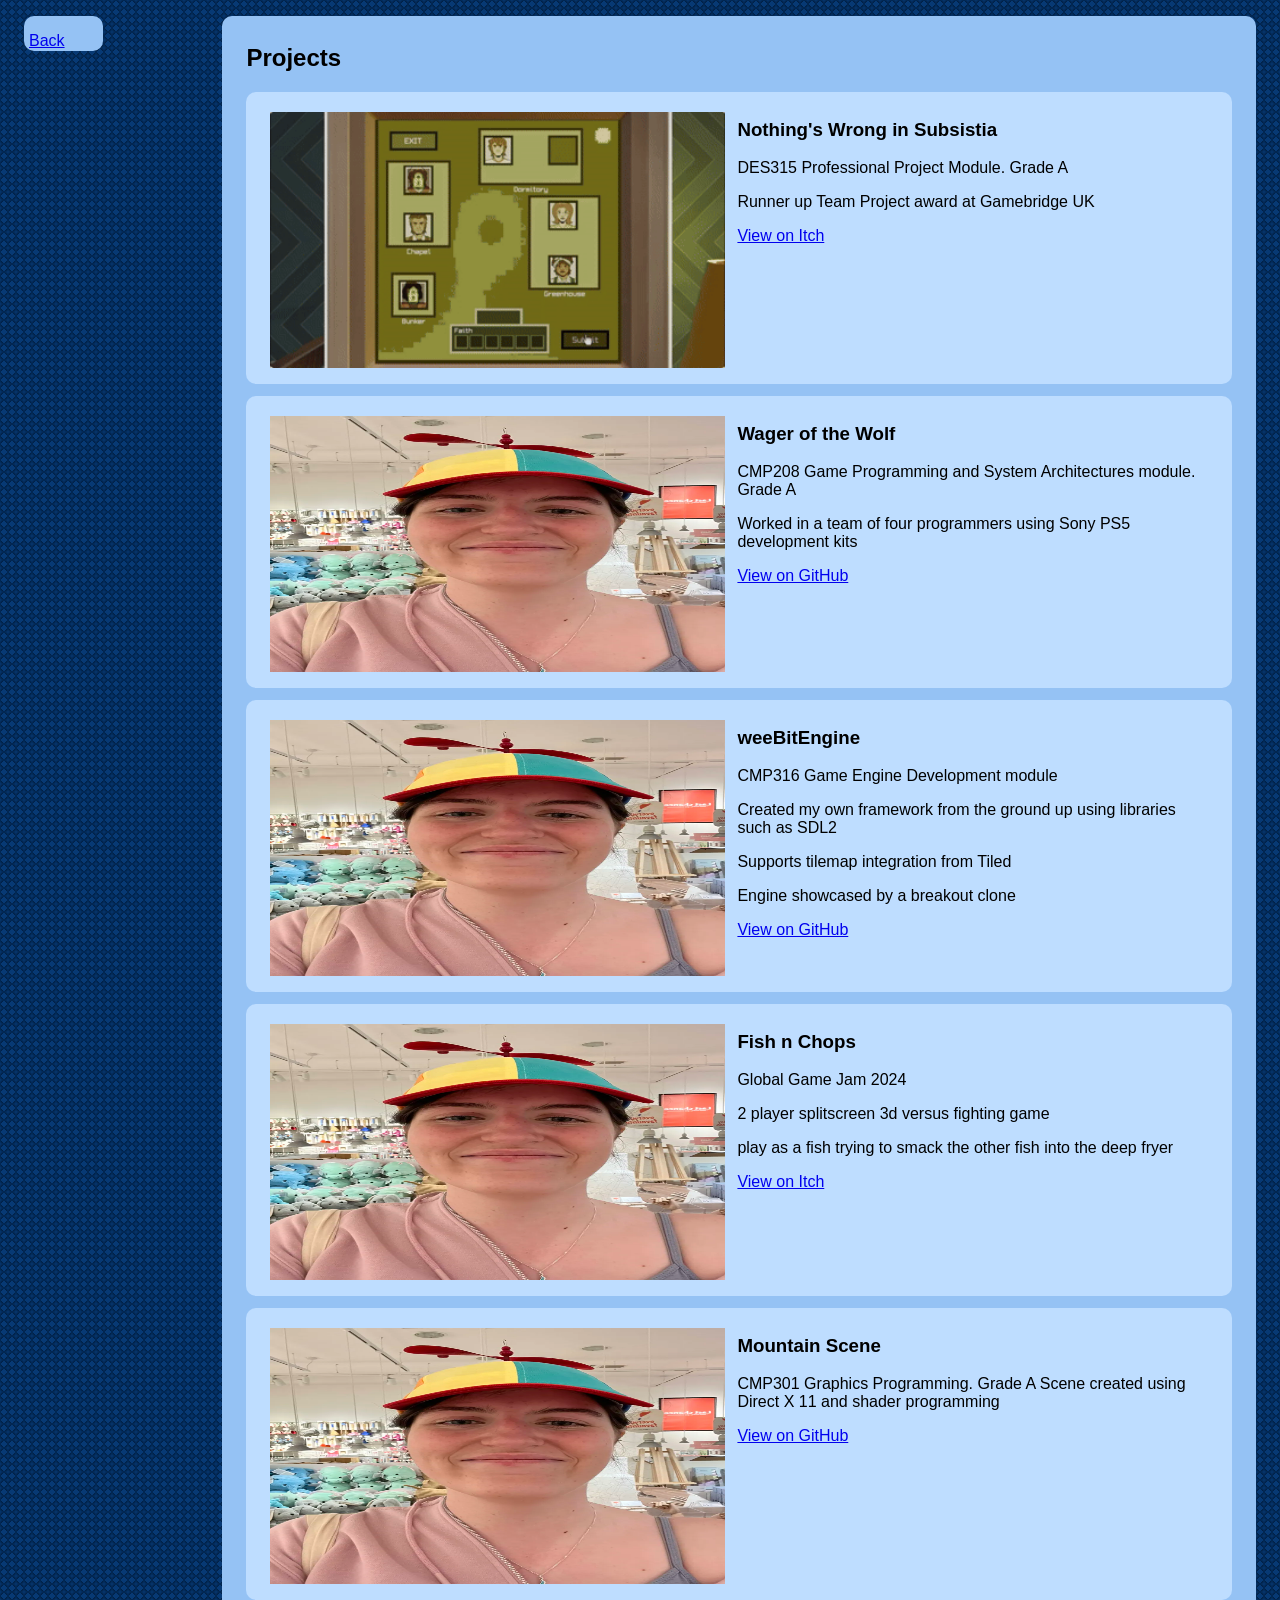
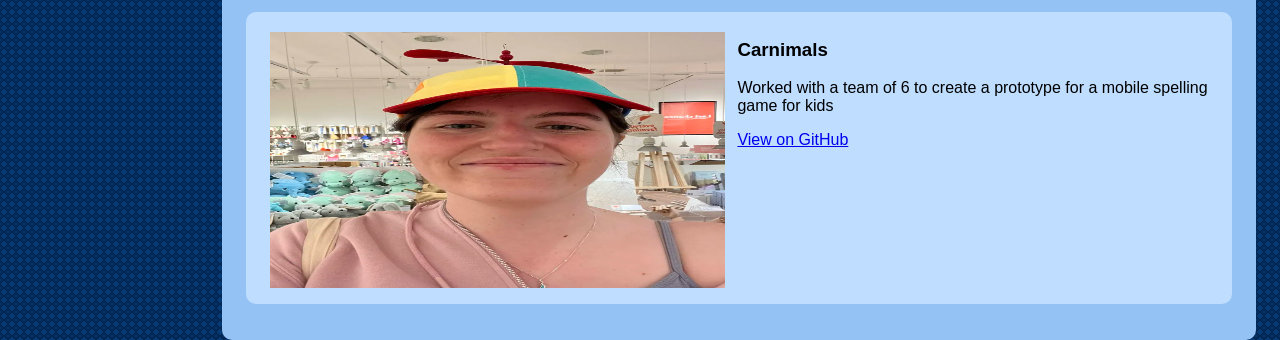
==== projects.html @ f6efc590 "Projects page" ====
<!DOCTYPE html>
<html>

<head>
<title> All Projects </title>
<link type = "text/css" rel="stylesheet"
href="projects.css"/>
</head>
<body>

<aside>
	<p> <a href="index.html">Back</a></p>
</aside>
	
<article>
    <h2>Projects</h2>
    <div class="projects">
	<section>
        <div class="card">
			<img class="medium" src="nwisGif.gif" alt="gif of gameplay" width="512" height="256">
            <h3>Nothing's Wrong in Subsistia</h3>
			
            <p>DES315 Professional Project Module. Grade A </p>
			<p> Runner up Team Project award at Gamebridge UK
			</p>
            <a href="https://daftnewt.itch.io/nothings-wrong-in-subsistia">View on Itch</a>
        </div>
	</section>
	<section>
        <div class="card">
			<img class="medium" src="SunshineLollipops.jpg" alt="Alleyway" width="512" height="256">
            <h3>Wager of the Wolf</h3>
			
            <p>CMP208 Game Programming and System Architectures module. Grade A </p>
			<p>Worked in a team of four programmers using Sony PS5 development kits
			</p>
            <a href="https://github.com/Abertay-University-SDI/cmp208-coursework-04_alphaz">View on GitHub</a>
        </div>
	</section>
	<section>
		<div class="card">
			<img class="medium" src="SunshineLollipops.jpg" alt="Alleyway" width="512" height="256">
            <h3>weeBitEngine</h3>
            <p>CMP316 Game Engine Development module </p>
			<p>Created my own framework from the ground up using libraries such as SDL2</p>
			<p>Supports tilemap integration from Tiled</p>
			<p>Engine showcased by a breakout clone</p>
			</p>
            <a href="https://github.com/weeBitFroggy/weeBitEngine">View on GitHub</a>
        </div>
	</section>
	<section>
		<div class="card">
			<img class="medium" src="SunshineLollipops.jpg" alt="Alleyway" width="512" height="256">
            <h3>Fish n Chops</h3>
            <p>Global Game Jam 2024</p>
			<p>2 player splitscreen 3d versus fighting game</p>
			<p>play as a fish trying to smack the other fish into the deep fryer</p>
			</p>
            <a href="https://agentkjh.itch.io/fish-and-chops">View on Itch</a>
        </div>
	</section>
	<section>
		<div class="card">
			<img class="medium" src="SunshineLollipops.jpg" alt="Alleyway" width="512" height="256">
            <h3>Mountain Scene</h3>
            <p>CMP301 Graphics Programming. Grade A
			Scene created using Direct X 11 and shader programming
			</p>
            <a href="https://github.com/Abertay-University-SDI/cmp301-cw-weeBitFroggy">View on GitHub</a>
        </div>
	</section>
	<section>
		<div class="card">
			<img class="medium" src="SunshineLollipops.jpg" alt="Alleyway" width="512" height="256">
            <h3>Carnimals</h3>
            <p>Worked with a team of 6 to create a prototype for a mobile spelling game for kids
			</p>
            <a href="https://github.com/alleyw4y/TWIGs">View on GitHub</a>
        </div>
	</section>
    </div>
</article>


</html>
---- projects.css ----
/*css*/


body {
	font-family: sans-serif;
	margin-left: auto;
	margin-right: auto;
	max-width: 1532px;
	min-width:256px;
	padding-top:8px;
	padding-bottom: 24px;
	padding-left: 24px;
	padding-right: 24px;
}



html{
	box-sizing: border-box;
	background: radial-gradient(circle, #073974,#073974 50%, #002046 50%,#073974);
	background-size: 8px 8px;
}

aside{
	max-width: 50px;
	max-height: 20px;
	background-color: #95C2F4;
	border: 2px #001833;
	border-radius: 10px;
	color: white;
	font-family: sans-serif;
	margin-left: auto;
	margin-right: auto;
	padding-bottom: 15px;
	padding-left: 5px;
}

article{
	background-color: #95C2F4;
	border: 2px #001833;
	border-radius: 10px;
	
	font-family: sans-serif;
	margin-left: auto;
	margin-right: auto;
	max-width: 1532px;
	min-width:256px;
	padding-top:8px;
	padding-bottom: 24px;
	padding-left: 24px;
	padding-right: 24px;
}

.card {
		min-height: 260px;
		background-color: #BEDDFF;
		border: 10px #001833;
		border-radius: 10px;
		padding-top:8px;
		padding-bottom: 24px;
		padding-left: 24px;
		padding-right: 24px;
		margin-bottom: 8px;
		
		
	}
	
section {
		margin-bottom: 12px;
}
	
	img.medium {
		float:left;
		height: 256px;
		width: 455px;
		margin-top: 12px;
		margin-bottom: 24px;
		margin-right: 12px;
	}
	

@media all and (min-width: 500px)
{
	article {
		float: right;
		width: 80%;
	}
	aside {
		float:left;
		padding-right: 24px;
		width: 18%;
	}
	footer{
		clear:both;
	}
	
	
}
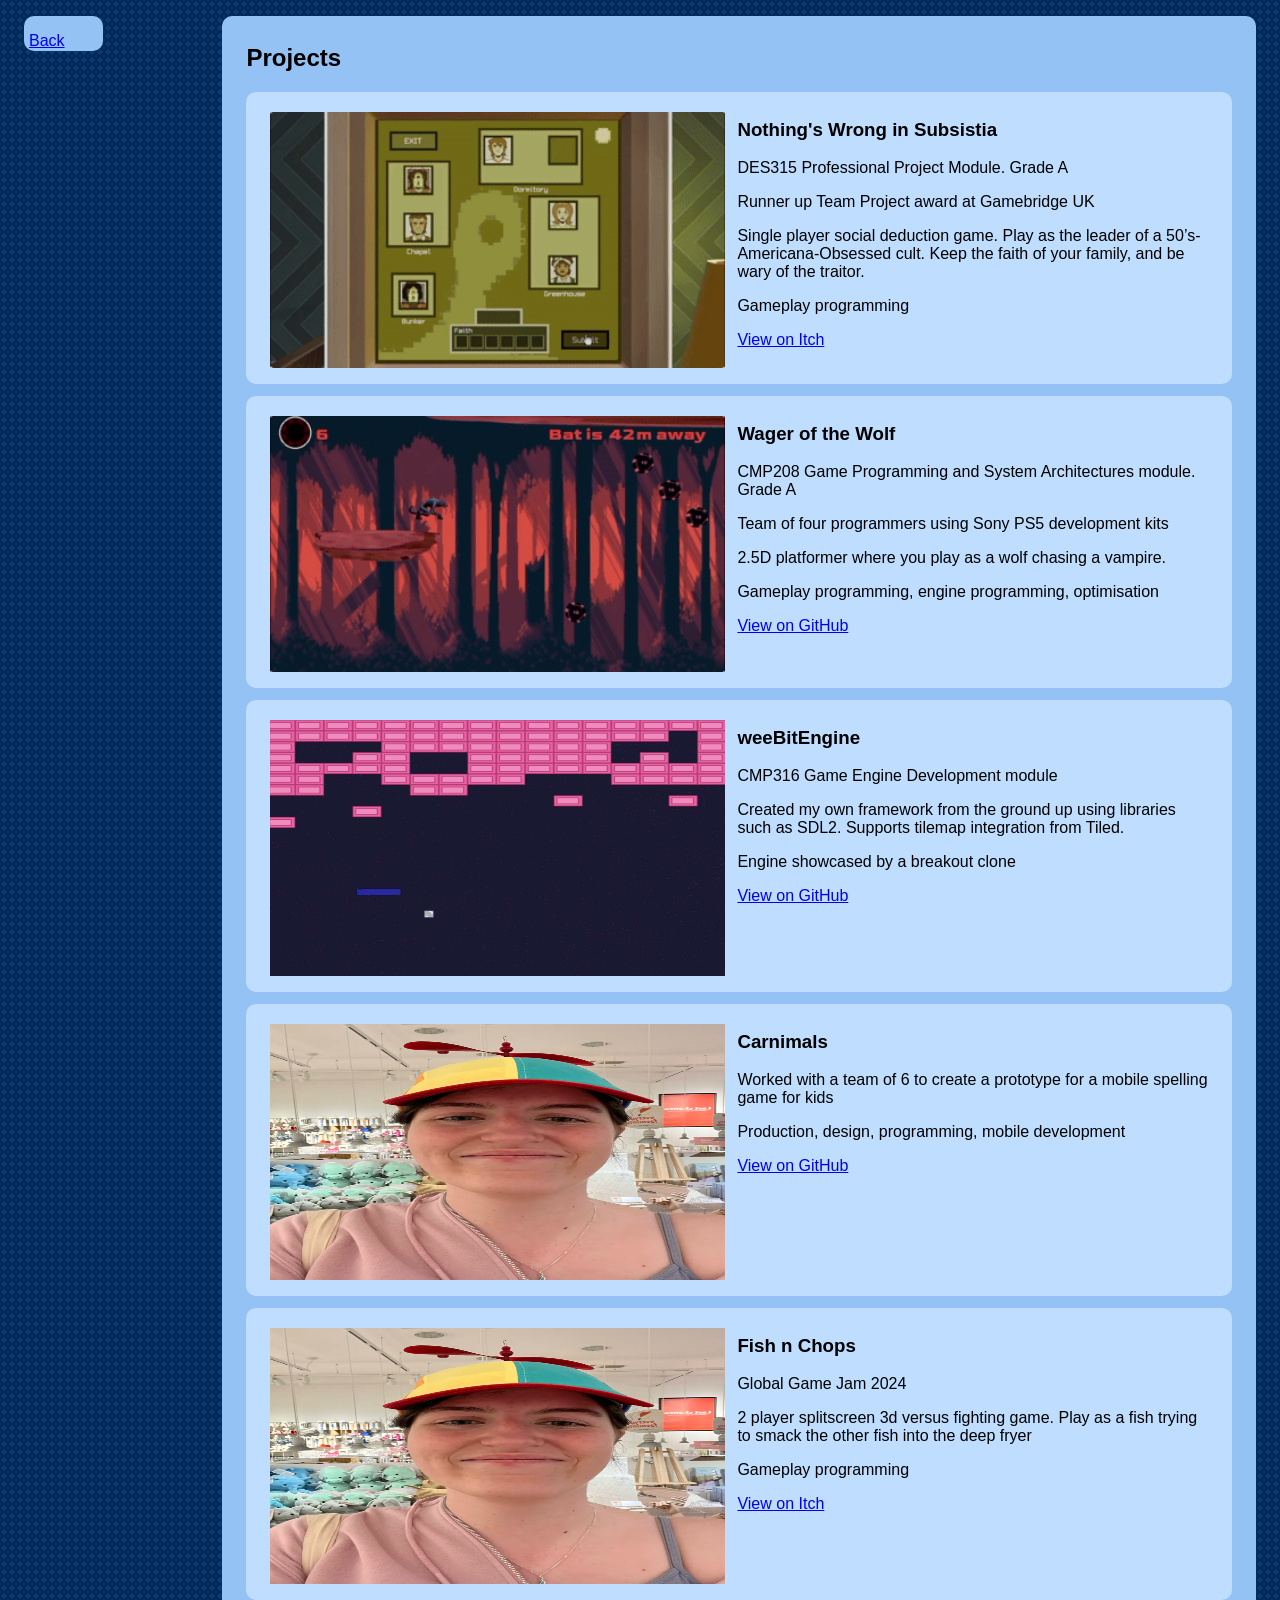
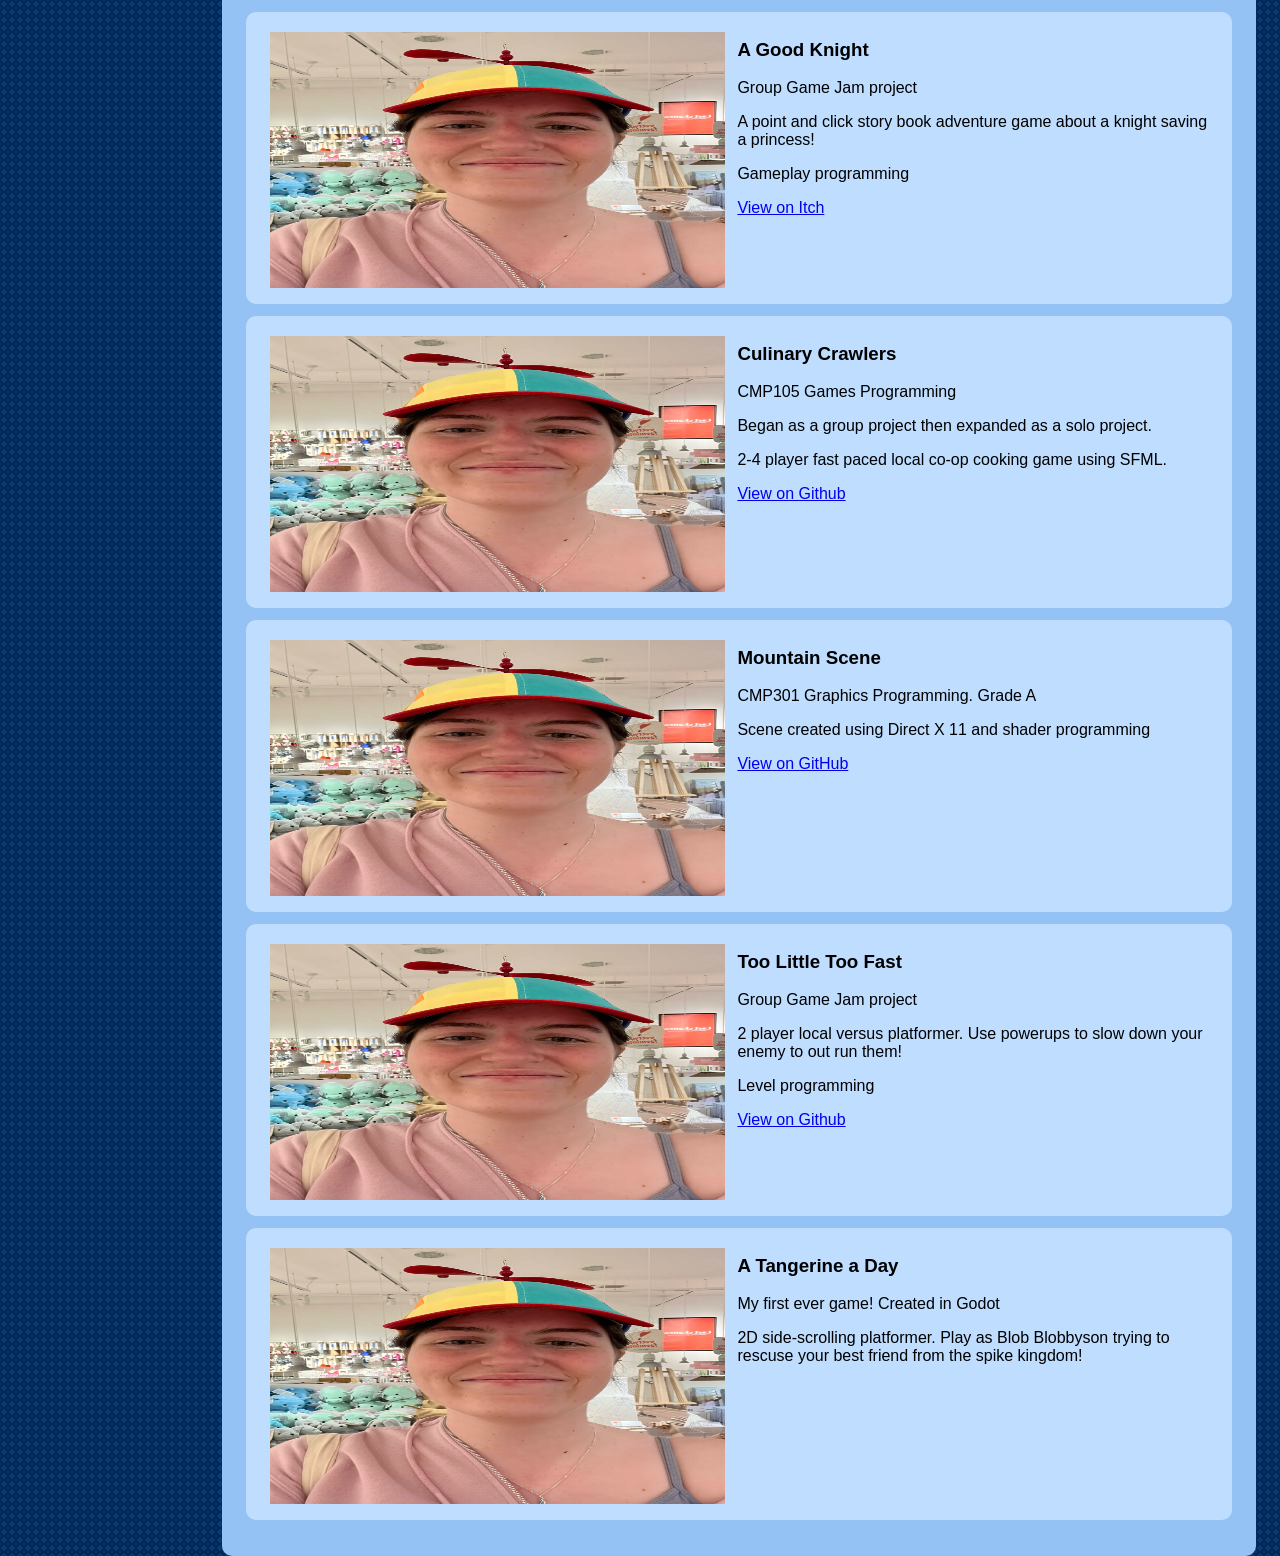
==== commit 0621aece: "Adding gifs" ====
--- a/projects.html
+++ b/projects.html
@@ -17,33 +17,42 @@
     <div class="projects">
 	<section>
         <div class="card">
-			<img class="medium" src="nwisGif.gif" alt="gif of gameplay" width="512" height="256">
+			<img class="medium" src="nwisGif.gif" alt="Gif of NWIS gameplay">
             <h3>Nothing's Wrong in Subsistia</h3>
 			
             <p>DES315 Professional Project Module. Grade A </p>
 			<p> Runner up Team Project award at Gamebridge UK
 			</p>
+			<p> Single player social deduction game. 
+			Play as the leader of a 50’s-Americana-Obsessed cult. 
+			Keep the faith of your family, and be wary of the traitor.
+			</p>
+			<p>
+			Gameplay programming </p>
             <a href="https://daftnewt.itch.io/nothings-wrong-in-subsistia">View on Itch</a>
         </div>
 	</section>
 	<section>
         <div class="card">
-			<img class="medium" src="SunshineLollipops.jpg" alt="Alleyway" width="512" height="256">
+			<img class="medium" src="wotwgif2.gif" alt="Gif of WOTW gameplay">
             <h3>Wager of the Wolf</h3>
 			
             <p>CMP208 Game Programming and System Architectures module. Grade A </p>
-			<p>Worked in a team of four programmers using Sony PS5 development kits
+			<p>Team of four programmers using Sony PS5 development kits
+			</p>
+			<p> 2.5D platformer where you play as a wolf chasing a vampire. </p>
+			<p>Gameplay programming, engine programming, optimisation
 			</p>
             <a href="https://github.com/Abertay-University-SDI/cmp208-coursework-04_alphaz">View on GitHub</a>
         </div>
 	</section>
 	<section>
 		<div class="card">
-			<img class="medium" src="SunshineLollipops.jpg" alt="Alleyway" width="512" height="256">
+			<img class="medium" src="wbegif.gif" alt="Gif of game engine demo">
             <h3>weeBitEngine</h3>
             <p>CMP316 Game Engine Development module </p>
-			<p>Created my own framework from the ground up using libraries such as SDL2</p>
-			<p>Supports tilemap integration from Tiled</p>
+			<p>Created my own framework from the ground up using libraries such as SDL2. 
+			Supports tilemap integration from Tiled.</p>
 			<p>Engine showcased by a breakout clone</p>
 			</p>
             <a href="https://github.com/weeBitFroggy/weeBitEngine">View on GitHub</a>
@@ -51,32 +60,81 @@
 	</section>
 	<section>
 		<div class="card">
-			<img class="medium" src="SunshineLollipops.jpg" alt="Alleyway" width="512" height="256">
-            <h3>Fish n Chops</h3>
-            <p>Global Game Jam 2024</p>
-			<p>2 player splitscreen 3d versus fighting game</p>
-			<p>play as a fish trying to smack the other fish into the deep fryer</p>
+			<img class="medium" src="SunshineLollipops.jpg" alt="Alleyway">
+            <h3>Carnimals</h3>
+            <p>Worked with a team of 6 to create a prototype for a mobile spelling game for kids
 			</p>
-            <a href="https://agentkjh.itch.io/fish-and-chops">View on Itch</a>
+			<p> Production, design, programming, mobile development </p>
+            <a href="https://github.com/alleyw4y/TWIGs">View on GitHub</a>
         </div>
 	</section>
 	<section>
 		<div class="card">
-			<img class="medium" src="SunshineLollipops.jpg" alt="Alleyway" width="512" height="256">
+			<img class="medium" src="SunshineLollipops.jpg" alt="Alleyway" >
+            <h3>Fish n Chops</h3>
+            <p>Global Game Jam 2024</p>
+			<p>2 player splitscreen 3d versus fighting game. 
+			Play as a fish trying to smack the other fish into the deep fryer</p>
+			</p>
+			<p> Gameplay programming </p>
+            <a href="https://agentkjh.itch.io/fish-and-chops">View on Itch</a>
+        </div>
+	</section>
+	
+	<section>
+		<div class="card">
+			<img class="medium" src="SunshineLollipops.jpg" alt="Alleyway" >
+            <h3>A Good Knight</h3>
+            <p>Group Game Jam project </p>
+			<p>A point and click story book adventure game about a knight saving a princess! </p>
+			<p> Gameplay programming</p>
+			
+            <a href="https://eduardo-martin-jarden.itch.io/a-goodknight">View on Itch</a>
+        </div>
+	</section>
+	
+	
+	
+	<section>
+		<div class="card">
+			<img class="medium" src="SunshineLollipops.jpg" alt="Alleyway" >
+            <h3>Culinary Crawlers</h3>
+            <p>CMP105 Games Programming</p>
+			<p>Began as a group project then expanded as a solo project. </p>
+			2-4 player fast paced local co-op cooking game using SFML.</p>
+			</p>
+            <a href="#">View on Github</a>
+        </div>
+	</section>
+	<section>
+		<div class="card">
+			<img class="medium" src="SunshineLollipops.jpg" alt="Alleyway" >
             <h3>Mountain Scene</h3>
-            <p>CMP301 Graphics Programming. Grade A
-			Scene created using Direct X 11 and shader programming
+            <p>CMP301 Graphics Programming. Grade A </p>
+			<p>Scene created using Direct X 11 and shader programming
 			</p>
             <a href="https://github.com/Abertay-University-SDI/cmp301-cw-weeBitFroggy">View on GitHub</a>
         </div>
 	</section>
+	
 	<section>
 		<div class="card">
-			<img class="medium" src="SunshineLollipops.jpg" alt="Alleyway" width="512" height="256">
-            <h3>Carnimals</h3>
-            <p>Worked with a team of 6 to create a prototype for a mobile spelling game for kids
-			</p>
-            <a href="https://github.com/alleyw4y/TWIGs">View on GitHub</a>
+			<img class="medium" src="SunshineLollipops.jpg" alt="Alleyway" >
+            <h3>Too Little Too Fast</h3>
+            <p>Group Game Jam project </p>
+			<p> 2 player local versus platformer. Use powerups to slow down your enemy to out run them!</p>
+			<p>Level programming</p>
+            <a href="#">View on Github</a>
+        </div>
+	</section>
+	<section>
+		<div class="card">
+			<img class="medium" src="SunshineLollipops.jpg" alt="Alleyway" >
+            <h3>A Tangerine a Day</h3>
+            <p>My first ever game! Created in Godot</p>
+			<p>2D side-scrolling platformer. 
+			Play as Blob Blobbyson trying to rescuse your best friend from the spike kingdom!</p>
+            
         </div>
 	</section>
     </div>
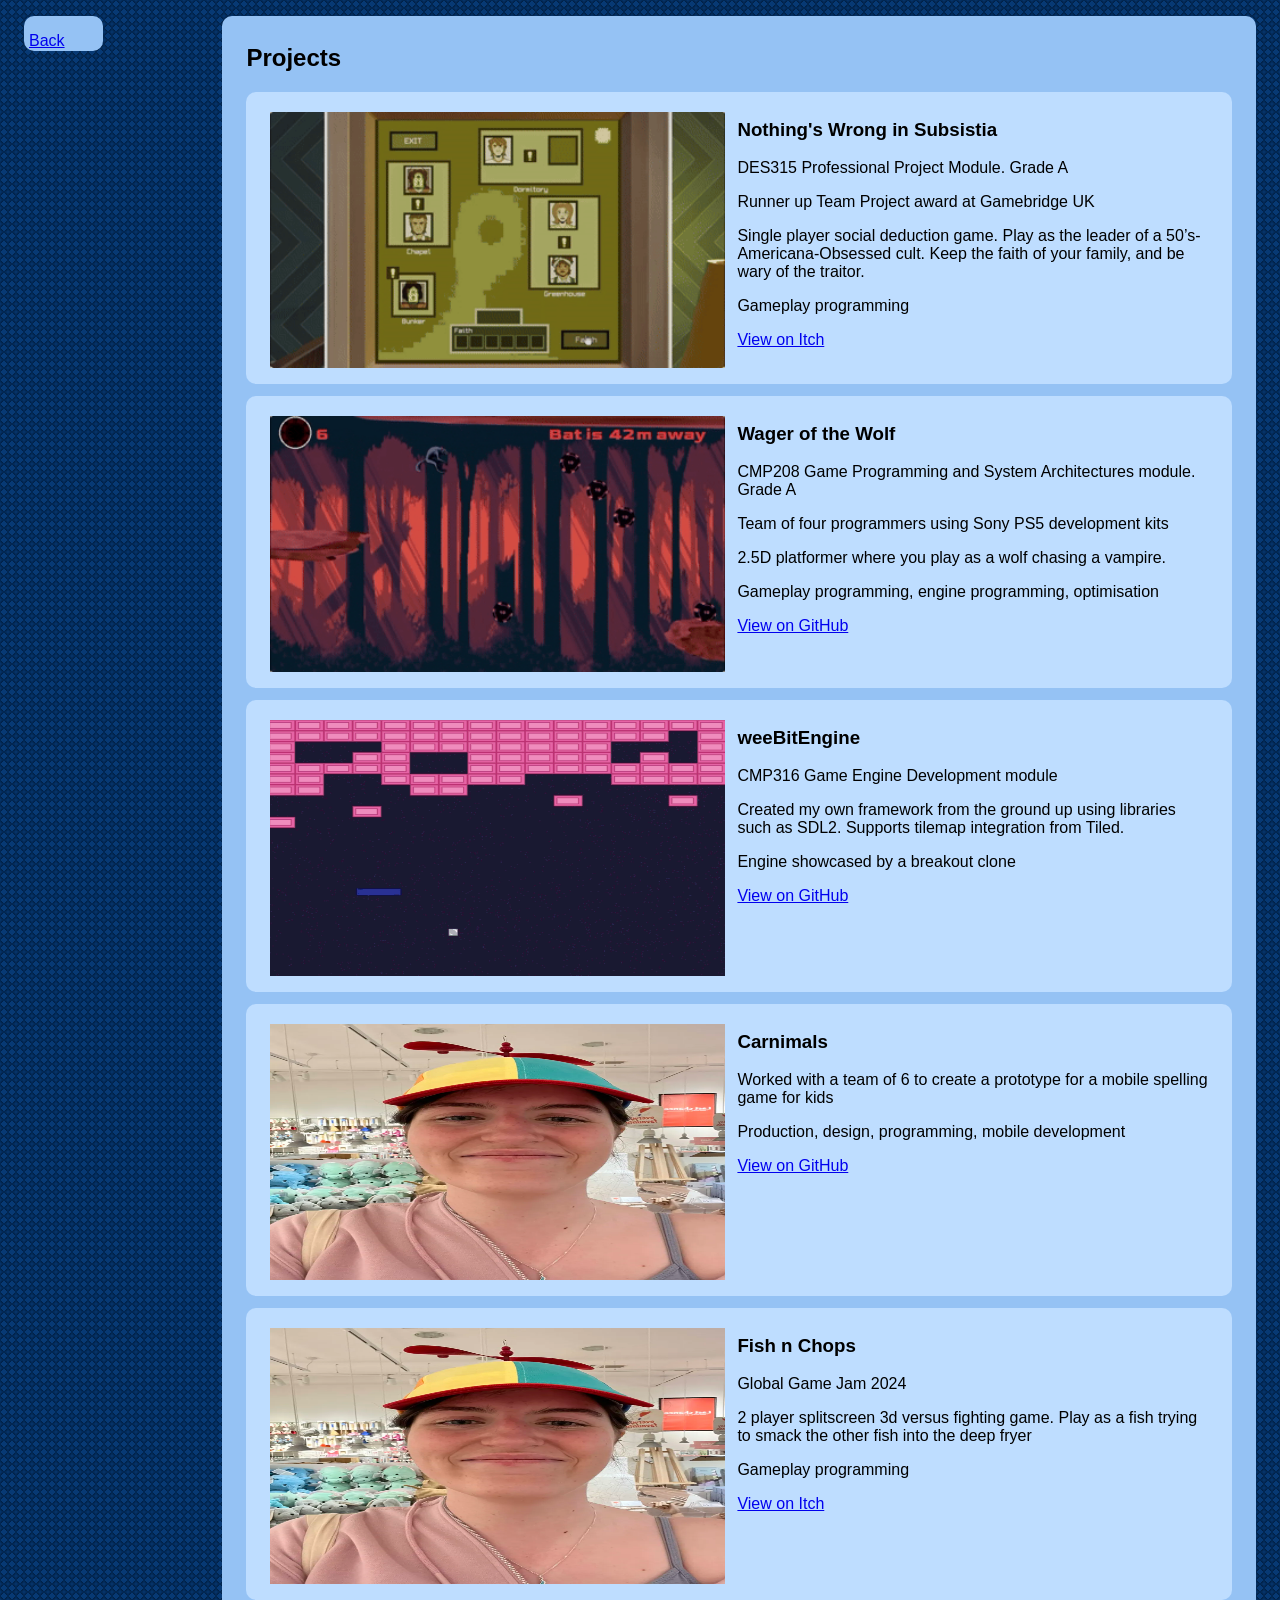
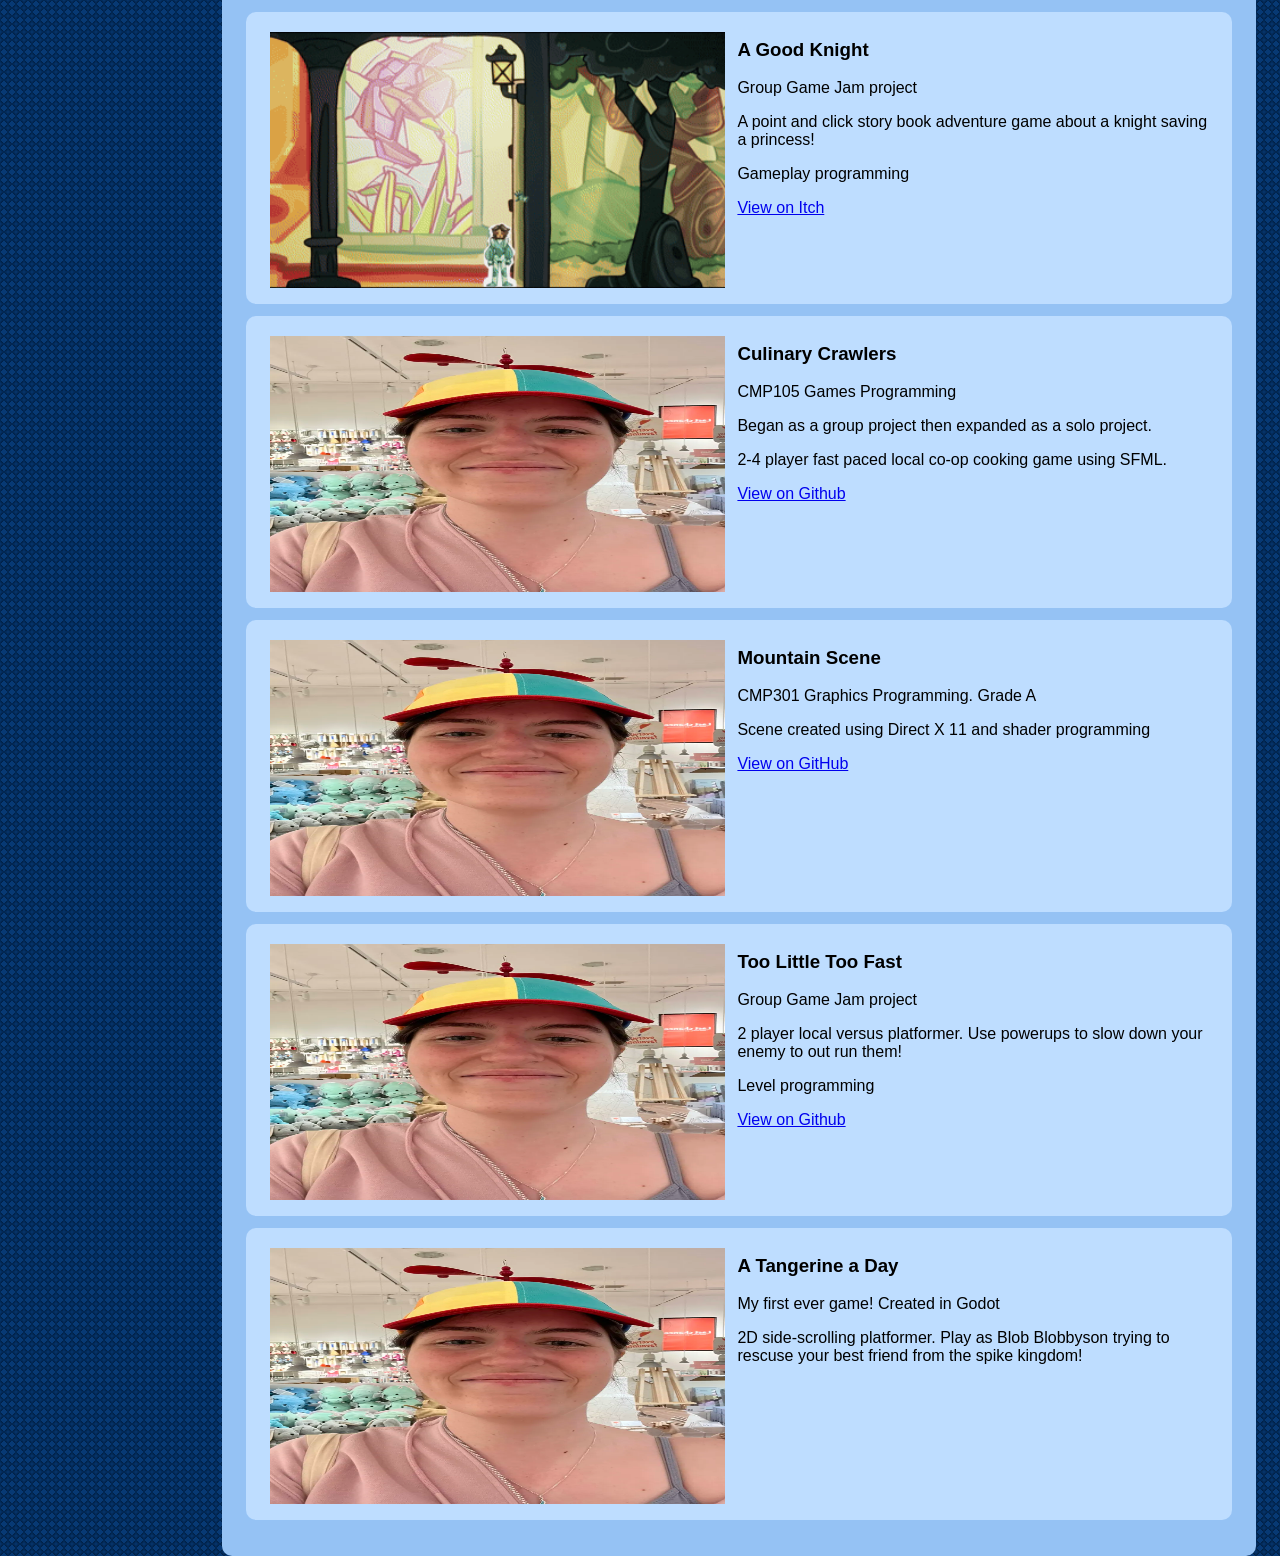
==== commit 92848eee: "more gif" ====
--- a/projects.html
+++ b/projects.html
@@ -83,7 +83,7 @@
 	
 	<section>
 		<div class="card">
-			<img class="medium" src="SunshineLollipops.jpg" alt="Alleyway" >
+			<img class="medium" src="agkgif.gif" alt="Alleyway" >
             <h3>A Good Knight</h3>
             <p>Group Game Jam project </p>
 			<p>A point and click story book adventure game about a knight saving a princess! </p>
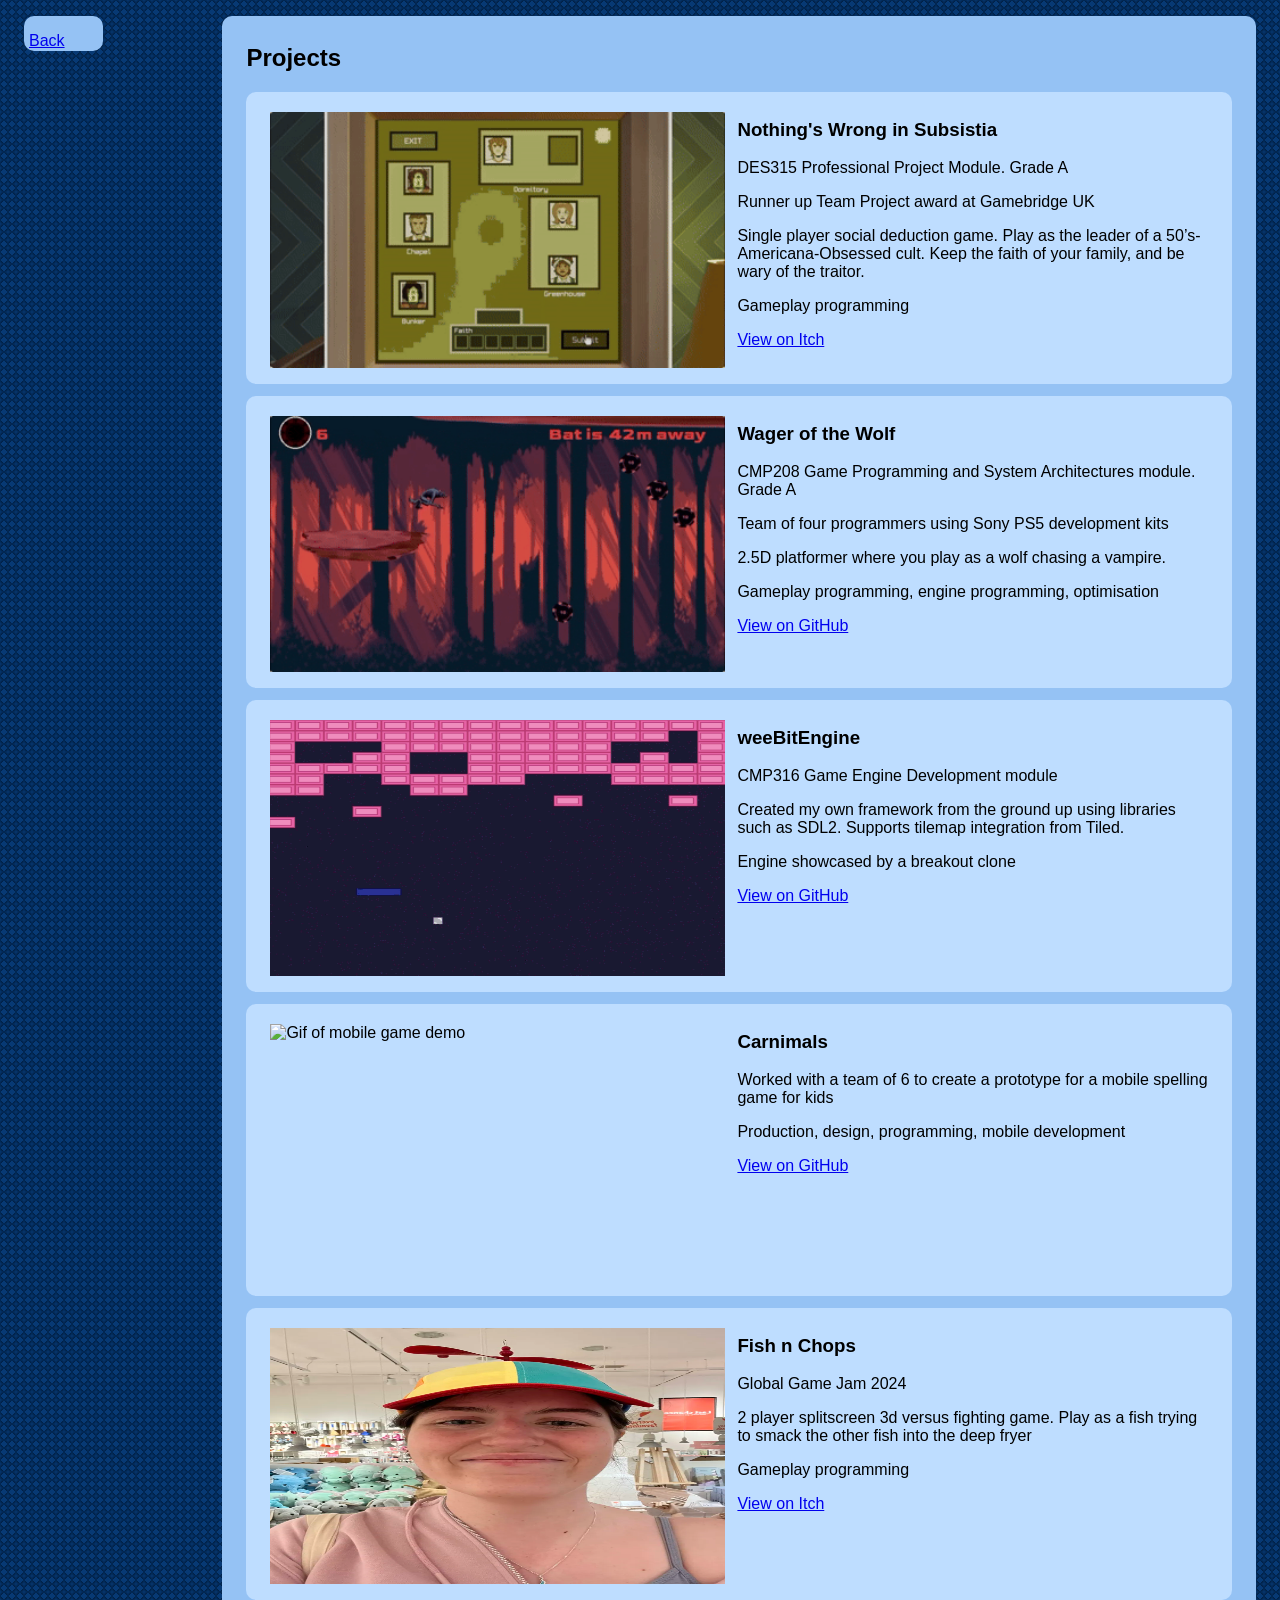
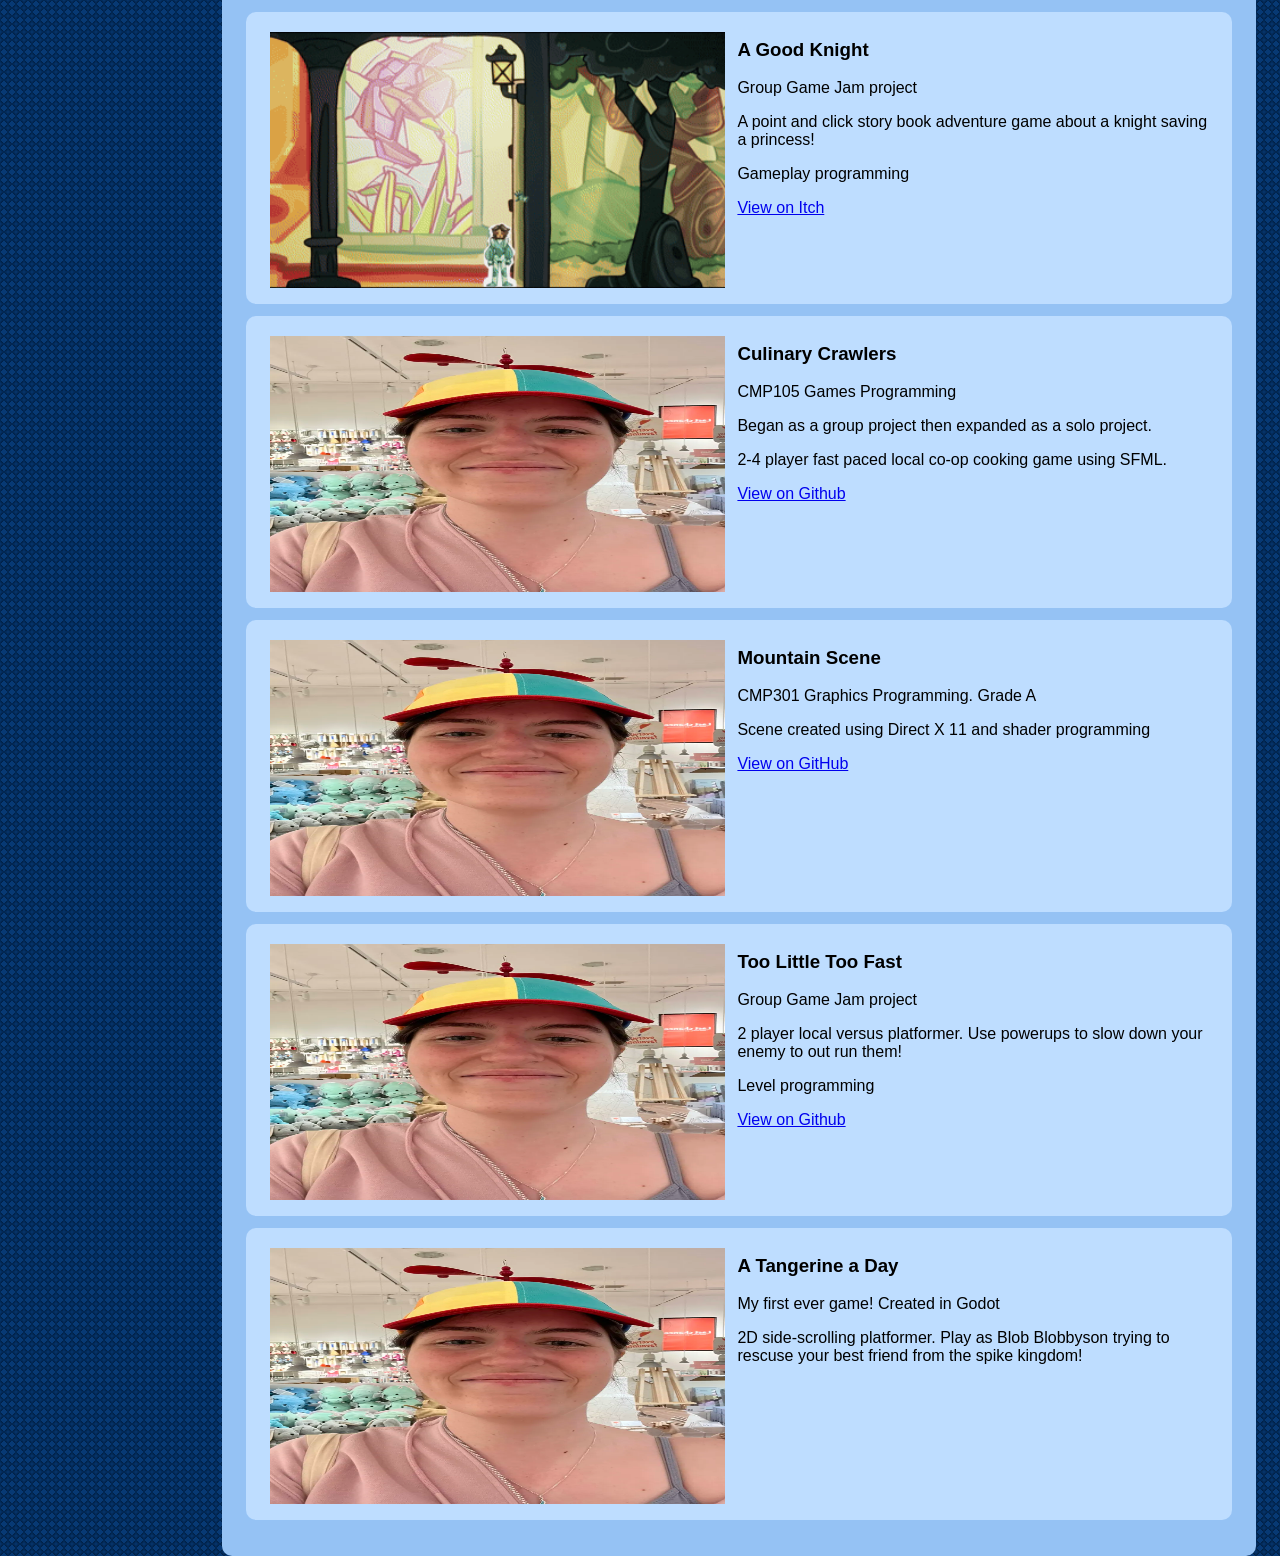
==== commit 2a794827: "more gifs" ====
--- a/projects.html
+++ b/projects.html
@@ -60,7 +60,7 @@
 	</section>
 	<section>
 		<div class="card">
-			<img class="medium" src="SunshineLollipops.jpg" alt="Alleyway">
+			<img class="medium" src="cgif.gif" alt="Gif of mobile game demo">
             <h3>Carnimals</h3>
             <p>Worked with a team of 6 to create a prototype for a mobile spelling game for kids
 			</p>
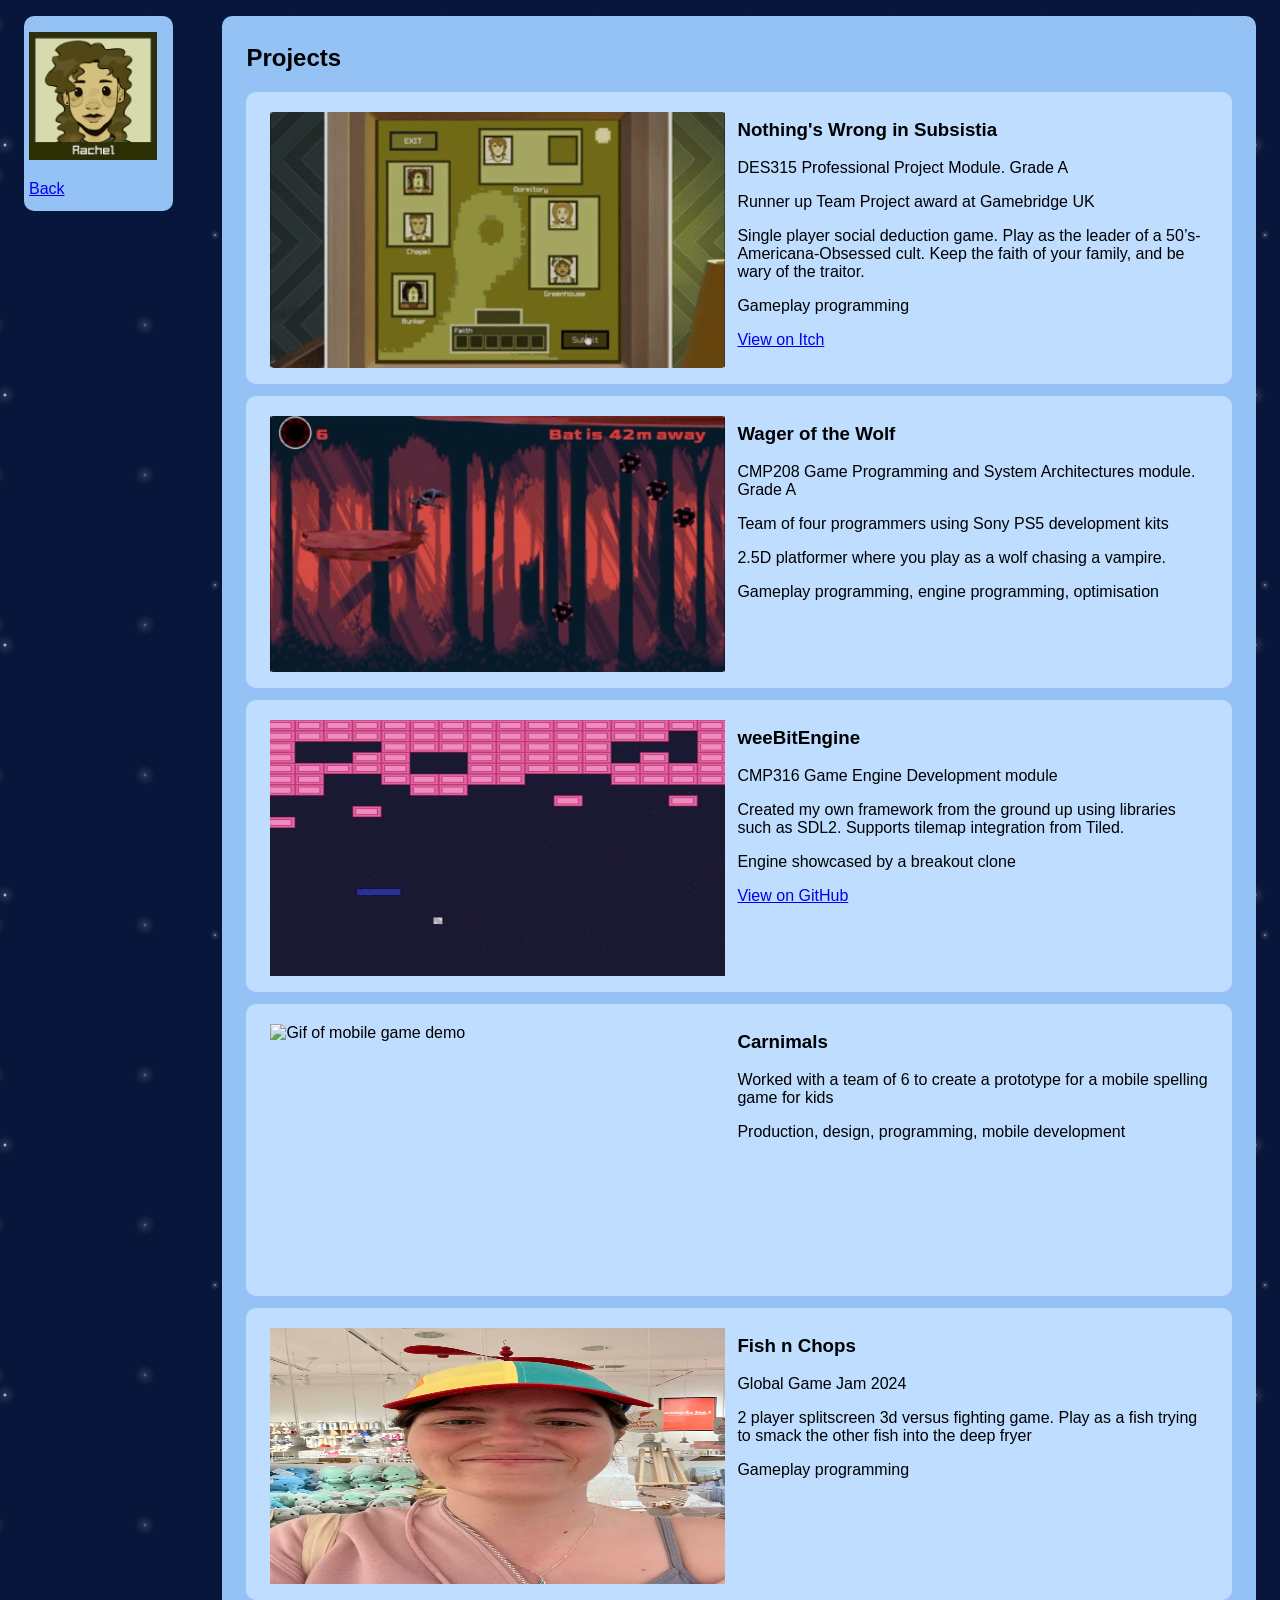
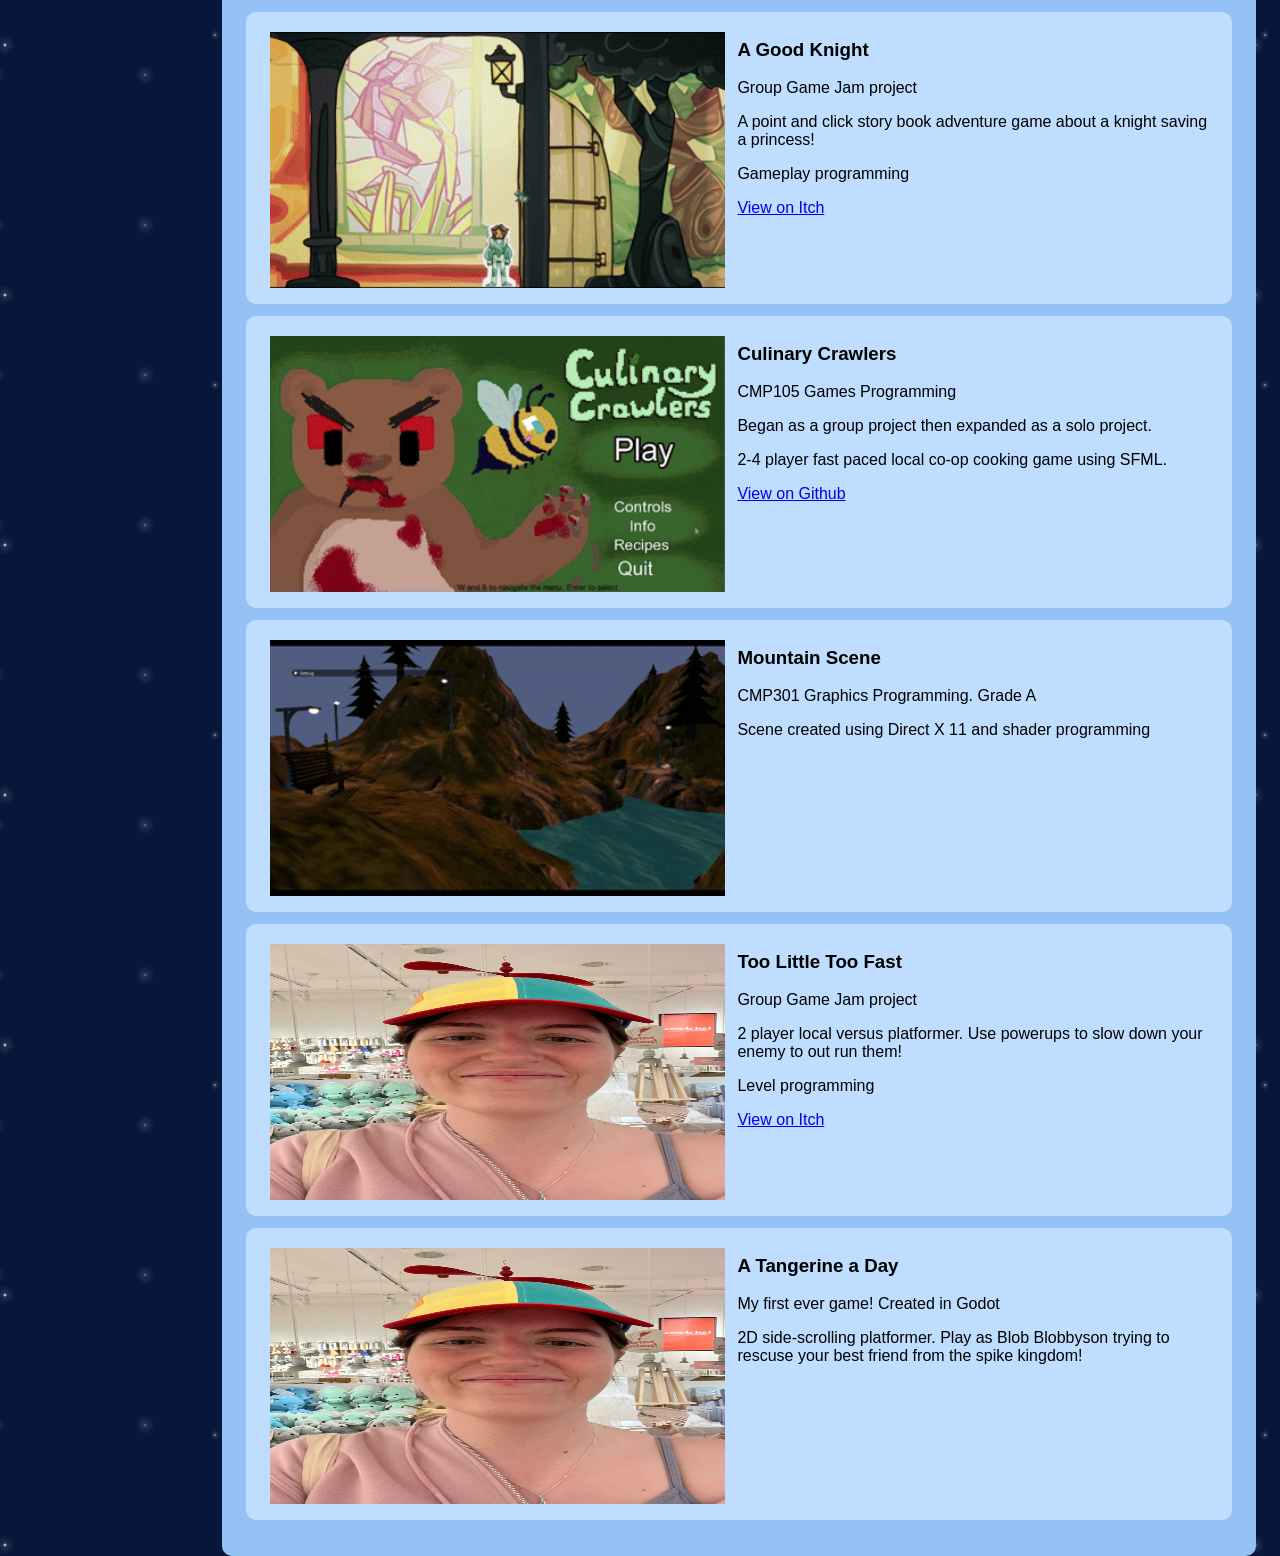
==== commit e1cec4fc: "gifs and formatting" ====
--- a/projects.html
+++ b/projects.html
@@ -9,7 +9,10 @@
 <body>
 
 <aside>
+<p></p>
+<img  src="Rachel_PFP.png" alt="Me!" width="128" height="128">
 	<p> <a href="index.html">Back</a></p>
+	
 </aside>
 	
 <article>
@@ -40,11 +43,11 @@
             <p>CMP208 Game Programming and System Architectures module. Grade A </p>
 			<p>Team of four programmers using Sony PS5 development kits
 			</p>
-			<p> 2.5D platformer where you play as a wolf chasing a vampire. </p>
+			<p> 2.5D platformer where you play as a wolf chasing a vampire. 
+			</p>
 			<p>Gameplay programming, engine programming, optimisation
 			</p>
-            <a href="https://github.com/Abertay-University-SDI/cmp208-coursework-04_alphaz">View on GitHub</a>
-        </div>
+			</div>
 	</section>
 	<section>
 		<div class="card">
@@ -65,7 +68,7 @@
             <p>Worked with a team of 6 to create a prototype for a mobile spelling game for kids
 			</p>
 			<p> Production, design, programming, mobile development </p>
-            <a href="https://github.com/alleyw4y/TWIGs">View on GitHub</a>
+            
         </div>
 	</section>
 	<section>
@@ -77,13 +80,13 @@
 			Play as a fish trying to smack the other fish into the deep fryer</p>
 			</p>
 			<p> Gameplay programming </p>
-            <a href="https://agentkjh.itch.io/fish-and-chops">View on Itch</a>
+            
         </div>
 	</section>
 	
 	<section>
 		<div class="card">
-			<img class="medium" src="agkgif.gif" alt="Alleyway" >
+			<img class="medium" src="agkgif.gif" alt="Gif of gameplay" >
             <h3>A Good Knight</h3>
             <p>Group Game Jam project </p>
 			<p>A point and click story book adventure game about a knight saving a princess! </p>
@@ -97,7 +100,7 @@
 	
 	<section>
 		<div class="card">
-			<img class="medium" src="SunshineLollipops.jpg" alt="Alleyway" >
+			<img class="medium" src="ccgif.gif" alt="Gif of gameplay" >
             <h3>Culinary Crawlers</h3>
             <p>CMP105 Games Programming</p>
 			<p>Began as a group project then expanded as a solo project. </p>
@@ -108,13 +111,12 @@
 	</section>
 	<section>
 		<div class="card">
-			<img class="medium" src="SunshineLollipops.jpg" alt="Alleyway" >
+			<img class="medium" src="graphicsgif.gif" alt="Captures from project" >
             <h3>Mountain Scene</h3>
             <p>CMP301 Graphics Programming. Grade A </p>
 			<p>Scene created using Direct X 11 and shader programming
 			</p>
-            <a href="https://github.com/Abertay-University-SDI/cmp301-cw-weeBitFroggy">View on GitHub</a>
-        </div>
+			</div>
 	</section>
 	
 	<section>
@@ -124,7 +126,7 @@
             <p>Group Game Jam project </p>
 			<p> 2 player local versus platformer. Use powerups to slow down your enemy to out run them!</p>
 			<p>Level programming</p>
-            <a href="#">View on Github</a>
+            <a href="#">View on Itch</a>
         </div>
 	</section>
 	<section>
--- a/projects.css
+++ b/projects.css
@@ -15,15 +15,20 @@
 
 
 
-html{
+html{background-color:#08163B;
+background-image:
+radial-gradient(white, rgba(255,255,255,.2) 2px, transparent 5px),
+radial-gradient(white, rgba(255,255,255,.15) 1px, transparent 5px),
+radial-gradient(white, rgba(255,255,255,.1) 2px, transparent 10px),
+radial-gradient(rgba(255,255,255,.4), rgba(255,255,255,.1) 2px, transparent 10px);
+background-size: 550px 550px, 350px 350px, 250px 250px, 150px 150px; 
+background-position: 0 0, 40px 60px, 130px 270px, 70px 100px;
 	box-sizing: border-box;
-	background: radial-gradient(circle, #073974,#073974 50%, #002046 50%,#073974);
-	background-size: 8px 8px;
 }
 
 aside{
-	max-width: 50px;
-	max-height: 20px;
+	max-width: 120px;
+	max-height: 180px;
 	background-color: #95C2F4;
 	border: 2px #001833;
 	border-radius: 10px;
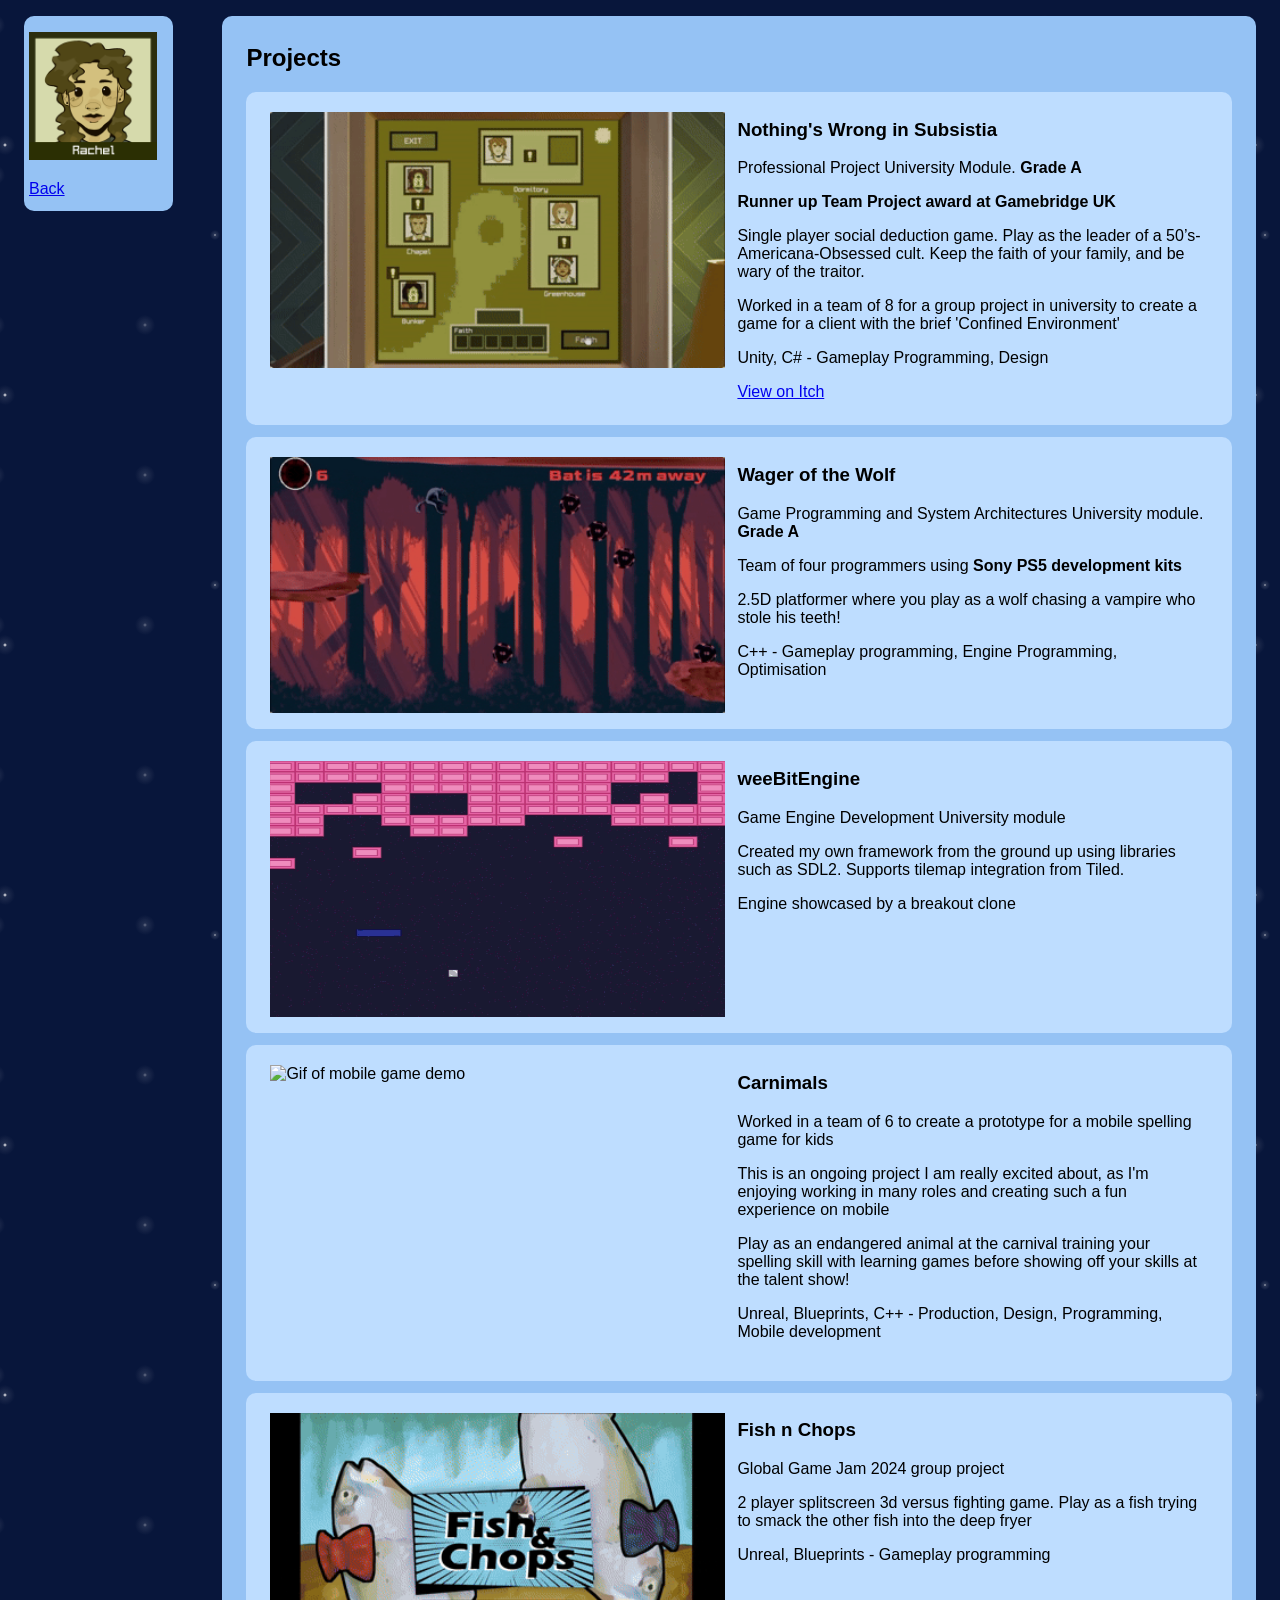
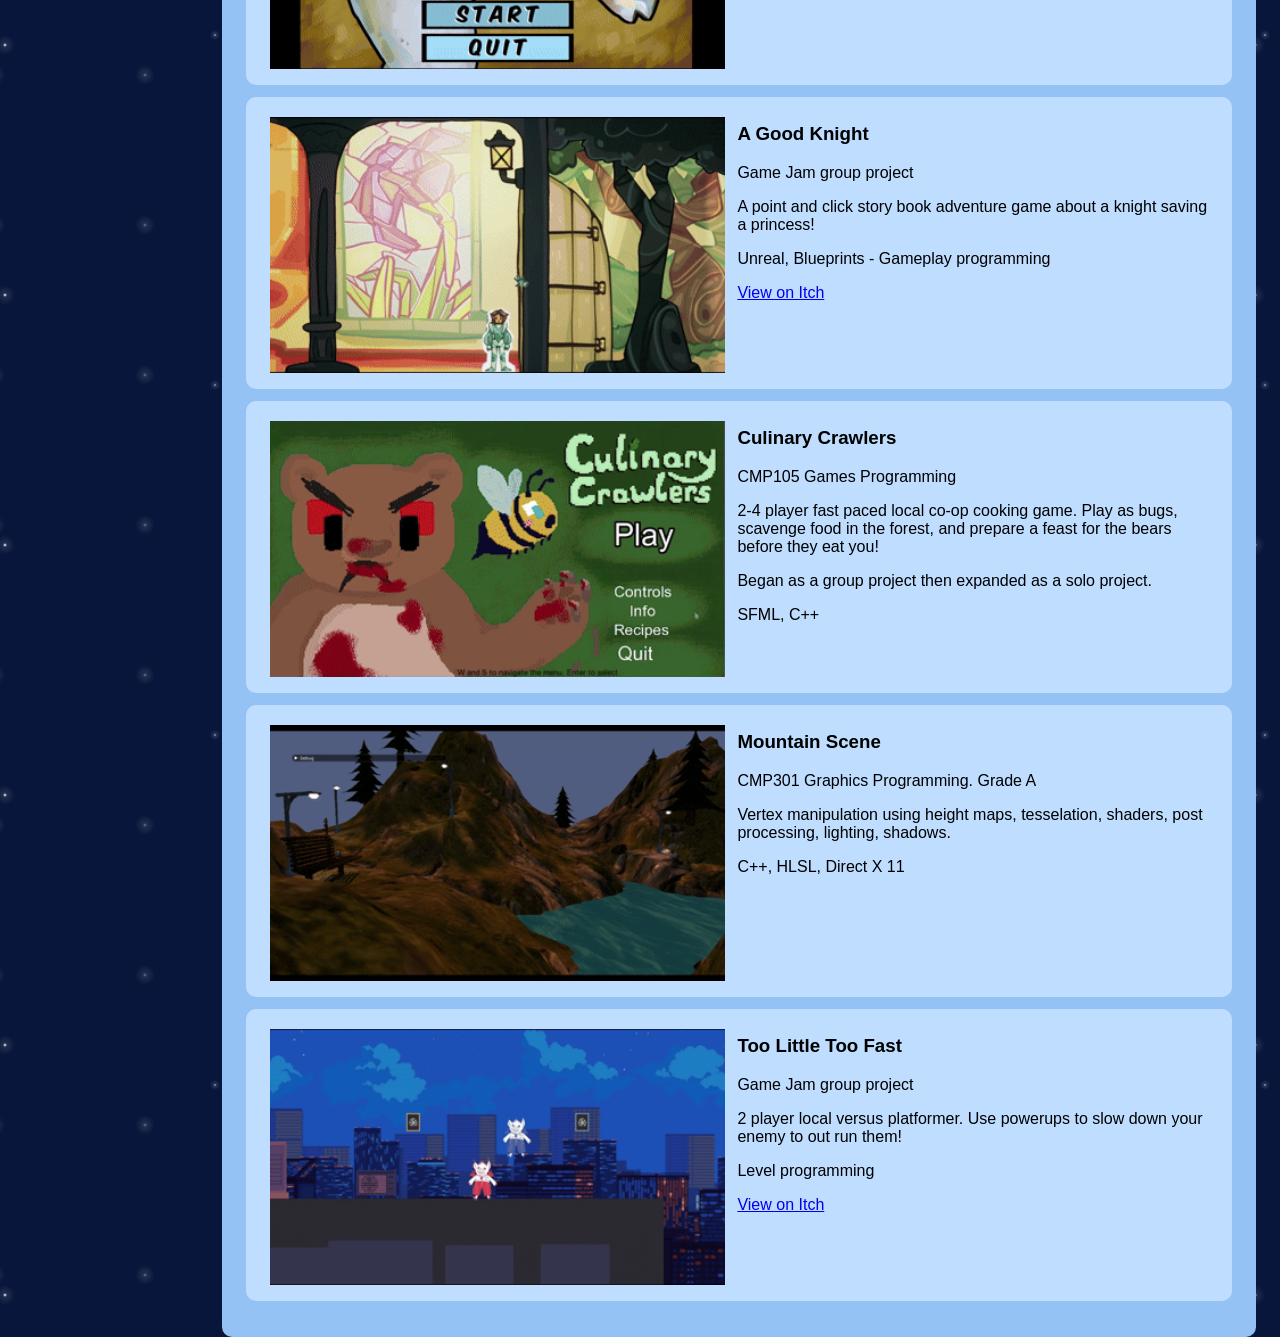
==== commit 445b907a: "Gifs and info updated" ====
--- a/projects.html
+++ b/projects.html
@@ -23,15 +23,16 @@
 			<img class="medium" src="nwisGif.gif" alt="Gif of NWIS gameplay">
             <h3>Nothing's Wrong in Subsistia</h3>
 			
-            <p>DES315 Professional Project Module. Grade A </p>
-			<p> Runner up Team Project award at Gamebridge UK
+            <p>Professional Project University Module. <b>Grade A</b></p>
+			<p> <b>Runner up Team Project award at Gamebridge UK</b>
 			</p>
 			<p> Single player social deduction game. 
 			Play as the leader of a 50’s-Americana-Obsessed cult. 
 			Keep the faith of your family, and be wary of the traitor.
 			</p>
+			<p> Worked in a team of 8 for a group project in university to create a game for a client with the brief 'Confined Environment' </p>
 			<p>
-			Gameplay programming </p>
+			Unity, C# - Gameplay Programming, Design </p>
             <a href="https://daftnewt.itch.io/nothings-wrong-in-subsistia">View on Itch</a>
         </div>
 	</section>
@@ -40,12 +41,12 @@
 			<img class="medium" src="wotwgif2.gif" alt="Gif of WOTW gameplay">
             <h3>Wager of the Wolf</h3>
 			
-            <p>CMP208 Game Programming and System Architectures module. Grade A </p>
-			<p>Team of four programmers using Sony PS5 development kits
+            <p>Game Programming and System Architectures University module. <b>Grade A</b> </p>
+			<p>Team of four programmers using <b>Sony PS5 development kits</b>
 			</p>
-			<p> 2.5D platformer where you play as a wolf chasing a vampire. 
+			<p> 2.5D platformer where you play as a wolf chasing a vampire who stole his teeth! 
 			</p>
-			<p>Gameplay programming, engine programming, optimisation
+			<p>C++ - Gameplay programming, Engine Programming, Optimisation
 			</p>
 			</div>
 	</section>
@@ -53,33 +54,34 @@
 		<div class="card">
 			<img class="medium" src="wbegif.gif" alt="Gif of game engine demo">
             <h3>weeBitEngine</h3>
-            <p>CMP316 Game Engine Development module </p>
+            <p>Game Engine Development University module </p>
 			<p>Created my own framework from the ground up using libraries such as SDL2. 
 			Supports tilemap integration from Tiled.</p>
 			<p>Engine showcased by a breakout clone</p>
 			</p>
-            <a href="https://github.com/weeBitFroggy/weeBitEngine">View on GitHub</a>
         </div>
 	</section>
 	<section>
 		<div class="card">
 			<img class="medium" src="cgif.gif" alt="Gif of mobile game demo">
             <h3>Carnimals</h3>
-            <p>Worked with a team of 6 to create a prototype for a mobile spelling game for kids
+            <p>Worked in a team of 6 to create a prototype for a mobile spelling game for kids
 			</p>
-			<p> Production, design, programming, mobile development </p>
+			<p> This is an ongoing project I am really excited about, as I'm enjoying working in many roles and creating such a fun experience on mobile </p>
+			<p> Play as an endangered animal at the carnival training your spelling skill with learning games before showing off your skills at the talent show! </p>
+			<p> Unreal, Blueprints, C++ - Production, Design, Programming, Mobile development </p>
             
         </div>
 	</section>
 	<section>
 		<div class="card">
-			<img class="medium" src="SunshineLollipops.jpg" alt="Alleyway" >
+			<img class="medium" src="fncgif.gif" alt="Gif of gameplay" >
             <h3>Fish n Chops</h3>
-            <p>Global Game Jam 2024</p>
+            <p>Global Game Jam 2024 group project</p>
 			<p>2 player splitscreen 3d versus fighting game. 
 			Play as a fish trying to smack the other fish into the deep fryer</p>
 			</p>
-			<p> Gameplay programming </p>
+			<p> Unreal, Blueprints - Gameplay programming </p>
             
         </div>
 	</section>
@@ -88,9 +90,9 @@
 		<div class="card">
 			<img class="medium" src="agkgif.gif" alt="Gif of gameplay" >
             <h3>A Good Knight</h3>
-            <p>Group Game Jam project </p>
+            <p>Game Jam group project </p>
 			<p>A point and click story book adventure game about a knight saving a princess! </p>
-			<p> Gameplay programming</p>
+			<p> Unreal, Blueprints - Gameplay programming</p>
 			
             <a href="https://eduardo-martin-jarden.itch.io/a-goodknight">View on Itch</a>
         </div>
@@ -103,10 +105,9 @@
 			<img class="medium" src="ccgif.gif" alt="Gif of gameplay" >
             <h3>Culinary Crawlers</h3>
             <p>CMP105 Games Programming</p>
+			<p>2-4 player fast paced local co-op cooking game. Play as bugs, scavenge food in the forest, and prepare a feast for the bears before they eat you!</p>
 			<p>Began as a group project then expanded as a solo project. </p>
-			2-4 player fast paced local co-op cooking game using SFML.</p>
-			</p>
-            <a href="#">View on Github</a>
+			<p> SFML, C++ </p>
         </div>
 	</section>
 	<section>
@@ -114,31 +115,22 @@
 			<img class="medium" src="graphicsgif.gif" alt="Captures from project" >
             <h3>Mountain Scene</h3>
             <p>CMP301 Graphics Programming. Grade A </p>
-			<p>Scene created using Direct X 11 and shader programming
-			</p>
+			<p> Vertex manipulation using height maps, tesselation, shaders, post processing, lighting, shadows. </p>
+			<p>C++, HLSL, Direct X 11</p>
 			</div>
 	</section>
 	
 	<section>
 		<div class="card">
-			<img class="medium" src="SunshineLollipops.jpg" alt="Alleyway" >
+			<img class="medium" src="tltfgif.gif" alt="Gif of gameplay" >
             <h3>Too Little Too Fast</h3>
-            <p>Group Game Jam project </p>
+            <p>Game Jam group project </p>
 			<p> 2 player local versus platformer. Use powerups to slow down your enemy to out run them!</p>
 			<p>Level programming</p>
-            <a href="#">View on Itch</a>
+            <a href="https://rispy.itch.io/too-little-too-fast">View on Itch</a>
         </div>
 	</section>
-	<section>
-		<div class="card">
-			<img class="medium" src="SunshineLollipops.jpg" alt="Alleyway" >
-            <h3>A Tangerine a Day</h3>
-            <p>My first ever game! Created in Godot</p>
-			<p>2D side-scrolling platformer. 
-			Play as Blob Blobbyson trying to rescuse your best friend from the spike kingdom!</p>
-            
-        </div>
-	</section>
+	
     </div>
 </article>
 
